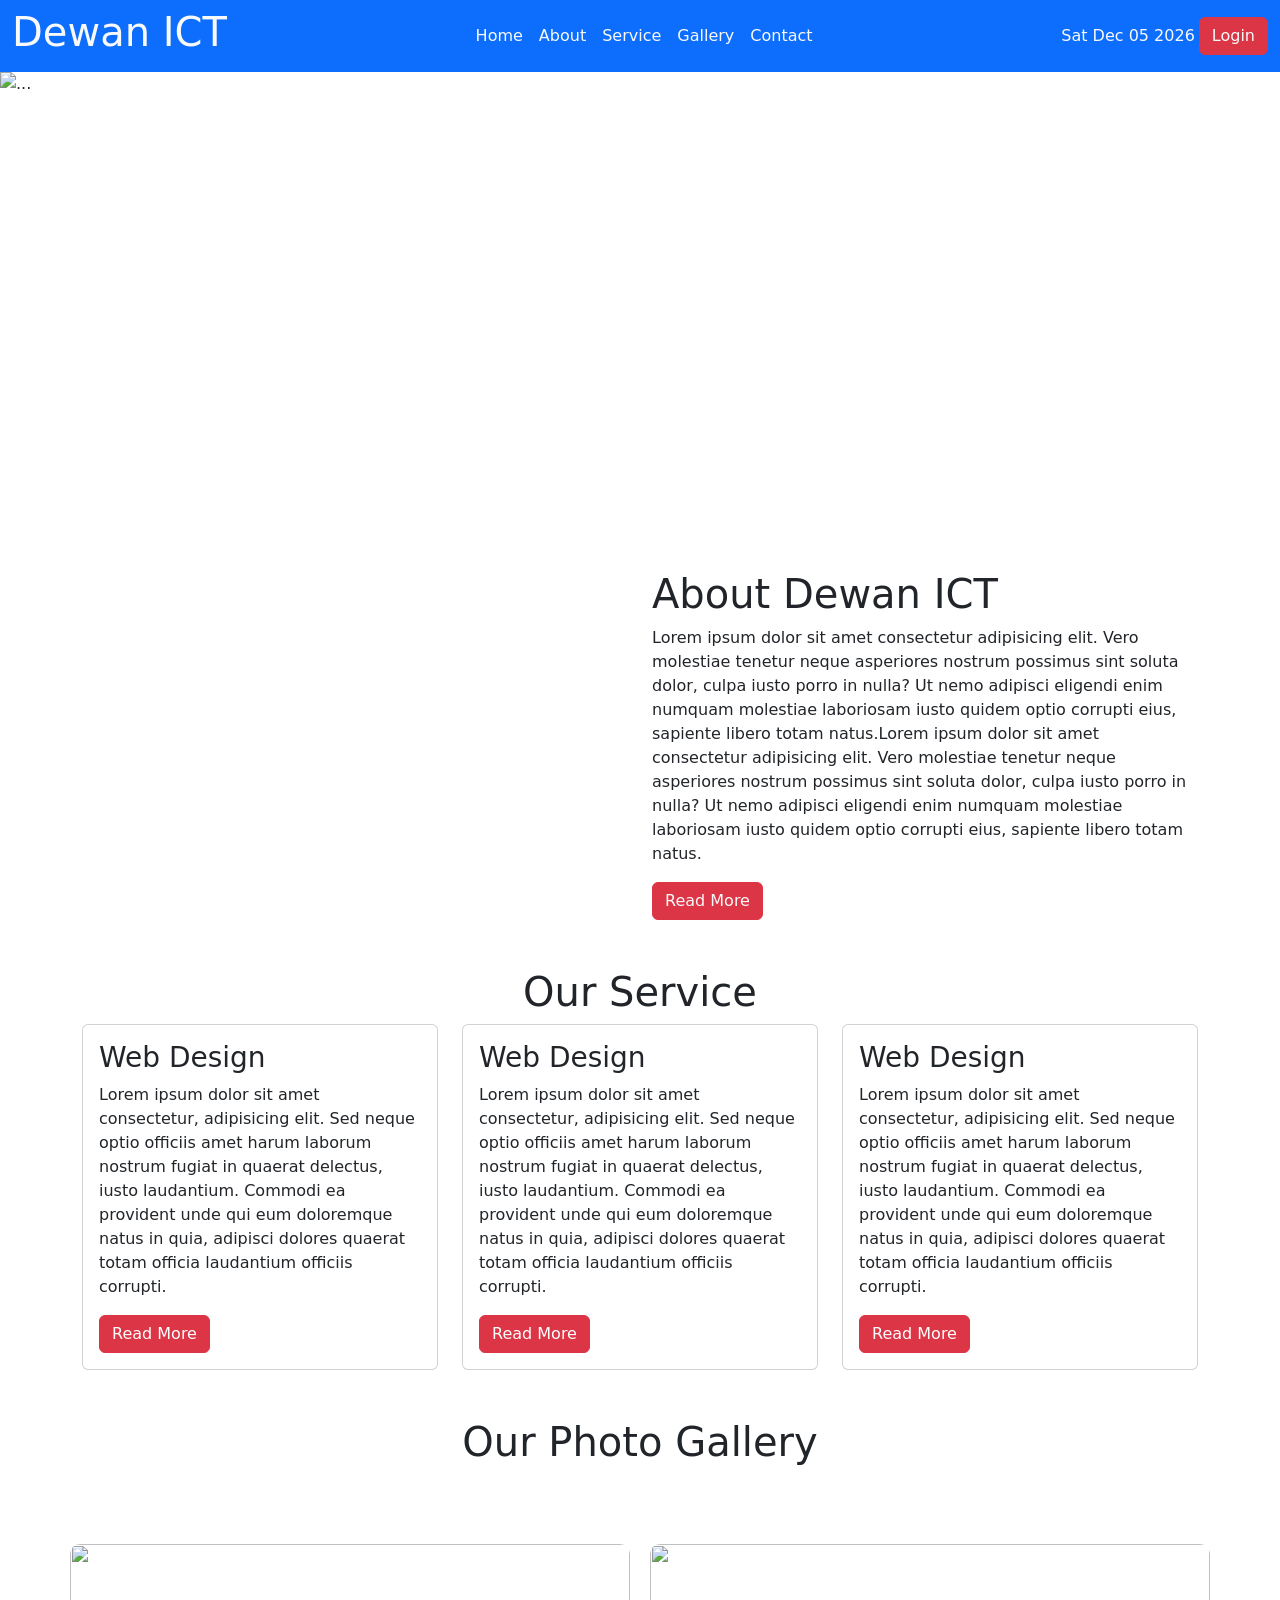
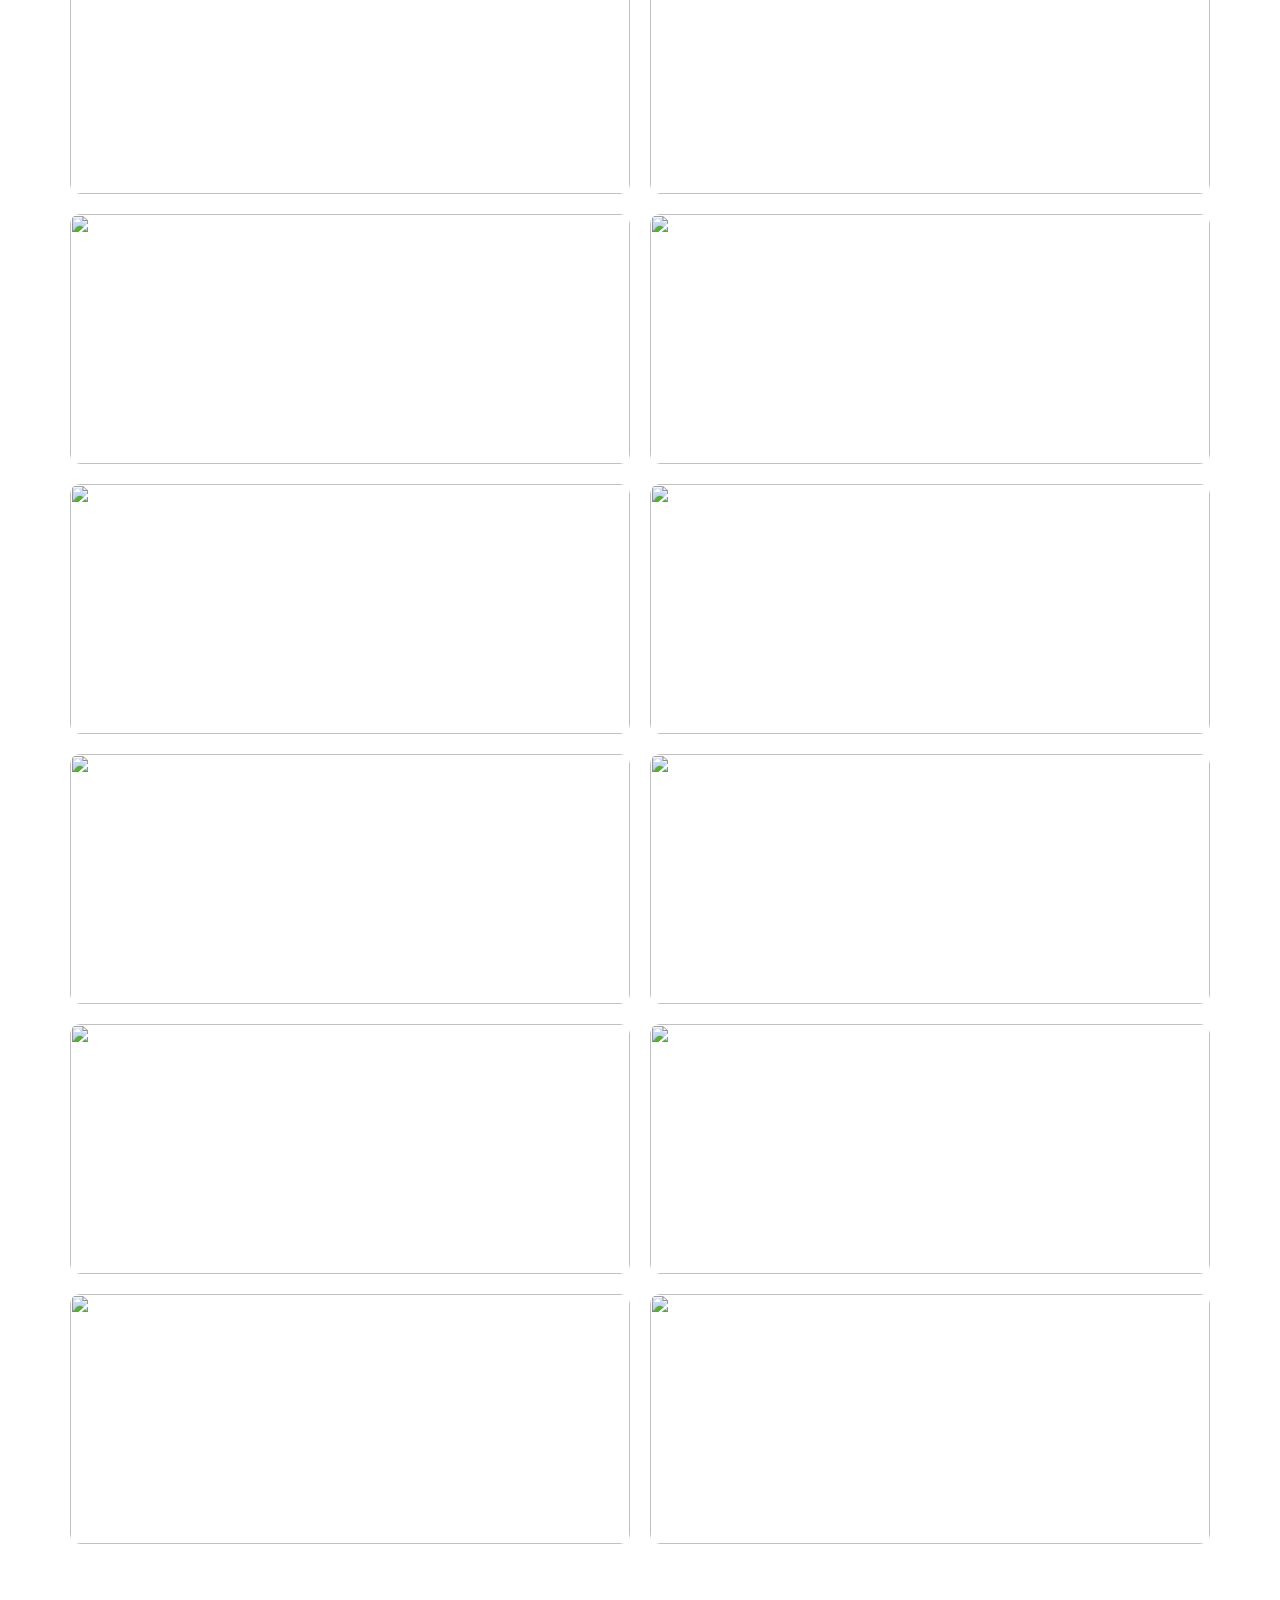
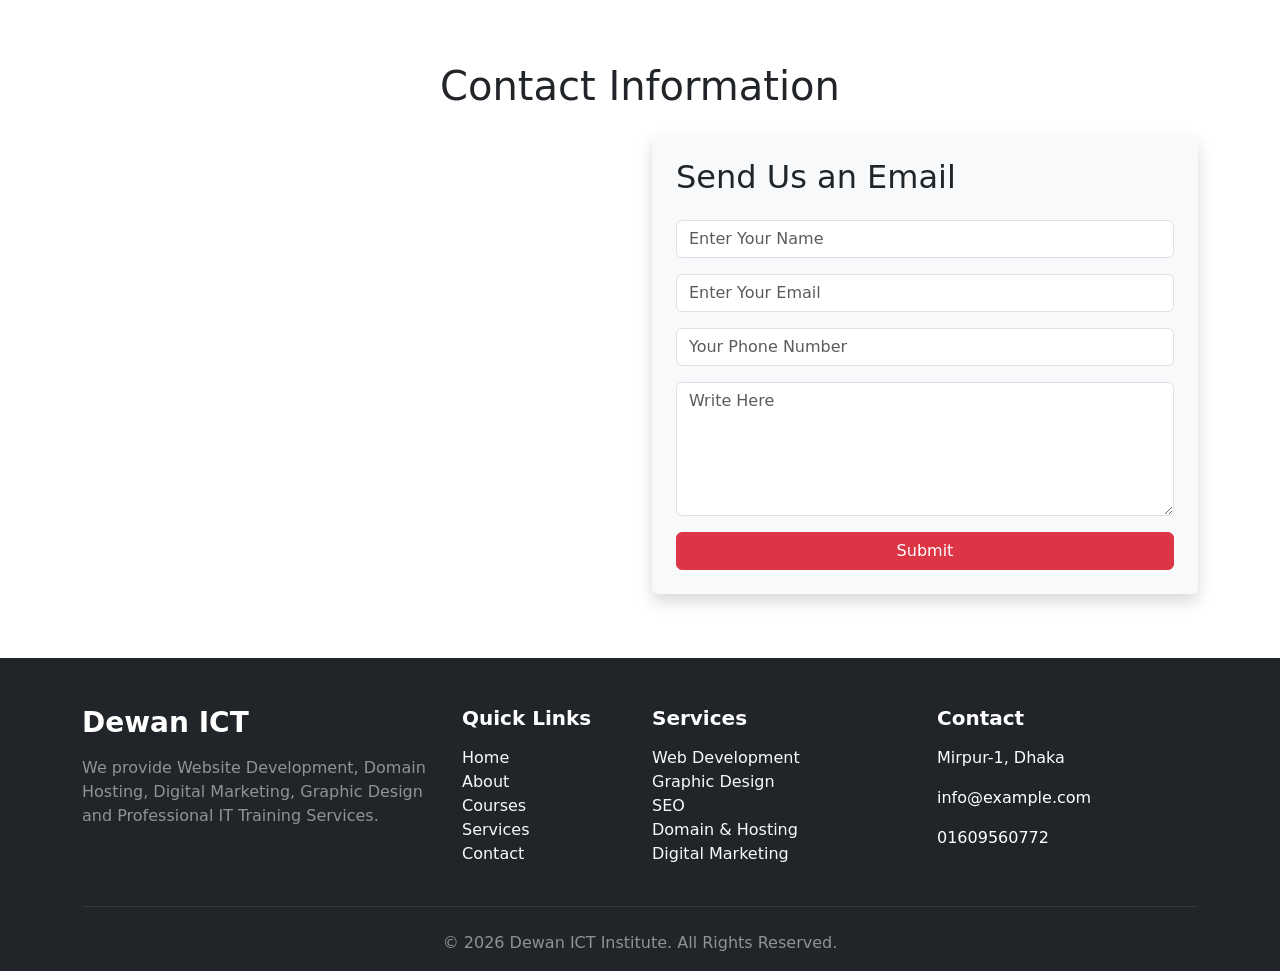
==== index.html @ 787037ef "Add files via upload" ====
<!DOCTYPE html>
<html lang="en">
<head>
    <meta charset="UTF-8">
    <meta name="viewport" content="width=device-width, initial-scale=1.0">
    <title>Home</title>
    <link href="https://cdn.jsdelivr.net/npm/bootstrap@5.3.8/dist/css/bootstrap.min.css" rel="stylesheet" integrity="sha384-sRIl4kxILFvY47J16cr9ZwB07vP4J8+LH7qKQnuqkuIAvNWLzeN8tE5YBujZqJLB" crossorigin="anonymous">
    <link rel="stylesheet" href="style.css">
</head>
<body>
    

    <!--Navbar-->
    <nav class="navbar navbar-expand-lg bg-primary">
  <div class="container-fluid align-items-center">
    <a href="" class="h1 text-light text-decoration-none">Dewan ICT</a>
    <button class="navbar-toggler" type="button" data-bs-target="#navnew" data-bs-toggle="collapse"><span class="navbar-toggler-icon"></span></button>

    <div class="collapse navbar-collapse" id="navnew">
      <ul class="navbar-nav mx-auto">
        <li class="nav-item"><a href="index.html" class="nav-link text-light" target="_blank">Home</a></li>
         <li class="nav-item"><a href="about.html" class="nav-link text-light" target="_blank">About</a></li>
          <li class="nav-item"><a href="service.html" class="nav-link text-light" target="_blank">Service</a></li>
           <li class="nav-item"><a href="gallery.html" class="nav-link text-light" target="_blank">Gallery</a></li>
            <li class="nav-item"><a href="contact.html" class="nav-link text-light" target="_blank">Contact</a></li>
      </ul>
      <p id="demo" class="pt-3 text-light pe-1"></p><button class="btn btn-danger"><a href="login.html" class="text-light text-decoration-none" >Login</a></button>
    </div>
  </div>
</nav>

<script>
const today = new Date();
document.getElementById("demo").innerHTML=today.toDateString();
</script>

<!--carousel-->

<div id="carouselExample" class="carousel slide">
  <div class="carousel-inner">
    <div class="carousel-item active">
      <img src="picture/slider-two.avif" class="d-block w-100 slider-img" alt="..." >
    </div>
    <div class="carousel-item">
      <img src="picture/slider-five.avif" class="d-block w-100 slider-img" alt="..." >
    </div>
    <div class="carousel-item">
      <img src="picture/slider-six.avif" class="d-block w-100 slider-img" alt="..." >
  </div>
  <button class="carousel-control-prev" type="button" data-bs-target="#carouselExample" data-bs-slide="prev">
    <span class="carousel-control-prev-icon" aria-hidden="true"></span>
    <span class="visually-hidden">Previous</span>
  </button>
  <button class="carousel-control-next" type="button" data-bs-target="#carouselExample" data-bs-slide="next">
    <span class="carousel-control-next-icon" aria-hidden="true"></span>
    <span class="visually-hidden">Next</span>
  </button>
</div>


<!--About section-->
<div class="container mt-5 mb-5">
    <div class="row  align-items-center g-4">
        <div class="col-lg-6 col-md-6 col-12">
            <img src="picture/slider-two.avif" alt="" class="img-fluid">
        </div>
        <div class="col-lg-6 col-md-6 col-12">
            <h1>About Dewan ICT</h1>
            <p>Lorem ipsum dolor sit amet consectetur adipisicing elit. Vero molestiae tenetur neque asperiores nostrum possimus sint soluta dolor, culpa iusto porro in nulla? Ut nemo adipisci eligendi enim numquam molestiae laboriosam iusto quidem optio corrupti eius, sapiente libero totam natus.Lorem ipsum dolor sit amet consectetur adipisicing elit. Vero molestiae tenetur neque asperiores nostrum possimus sint soluta dolor, culpa iusto porro in nulla? Ut nemo adipisci eligendi enim numquam molestiae laboriosam iusto quidem optio corrupti eius, sapiente libero totam natus.</p>
            <button class="btn btn-danger"><a href="about.html" class="text-decoration-none text-light">Read More</a></button>
        </div>
    </div>
</div>

<!--Service section-->

<div class="container mt-5 mb-5">
    <h1 class="text-center">Our Service</h1>
    <div class="row g-4">
        <div class="col-lg-4 col-md-6 col-12">
            <div class="card">
                <img src="picture/slider-one.jpg" alt="" >
                <div class="card-body">
                    <h3 class="card-title">Web Design</h3>
                    <p class="card-text">Lorem ipsum dolor sit amet consectetur, adipisicing elit. Sed neque optio officiis amet harum laborum nostrum fugiat in quaerat delectus, iusto laudantium. Commodi ea provident unde qui eum doloremque natus in quia, adipisci dolores quaerat totam officia laudantium officiis corrupti.</p>
                    <button class="btn btn-danger">Read More</button>
                </div>
            </div>
        </div>
        <div class="col-lg-4 col-md-6 col-12">
            <div class="card">
                <img src="picture/slider-one.jpg" alt="" >
                <div class="card-body">
                    <h3 class="card-title">Web Design</h3>
                    <p class="card-text">Lorem ipsum dolor sit amet consectetur, adipisicing elit. Sed neque optio officiis amet harum laborum nostrum fugiat in quaerat delectus, iusto laudantium. Commodi ea provident unde qui eum doloremque natus in quia, adipisci dolores quaerat totam officia laudantium officiis corrupti.</p>
                    <button class="btn btn-danger">Read More</button>
                </div>
            </div>
        </div>
        <div class="col-lg-4 col-md-6 col-12">
            <div class="card">
                <img src="picture/slider-one.jpg" alt="" >
                <div class="card-body">
                    <h3 class="card-title">Web Design</h3>
                    <p class="card-text">Lorem ipsum dolor sit amet consectetur, adipisicing elit. Sed neque optio officiis amet harum laborum nostrum fugiat in quaerat delectus, iusto laudantium. Commodi ea provident unde qui eum doloremque natus in quia, adipisci dolores quaerat totam officia laudantium officiis corrupti.</p>
                    <button class="btn btn-danger">Read More</button>
                </div>
            </div>
        </div>
    </div>
</div>
<!--gallery-->
    <h1 class="text-center">Our Photo Gallery</h1>
<div class="gallery">
    <img src="picture/slider-two.avif" alt="" class="img-fluid">
<img src="picture/slider-two.avif" alt="" class="img-fluid">
<img src="picture/slider-two.avif" alt="" class="img-fluid">
<img src="picture/slider-two.avif" alt="" class="img-fluid">
<img src="picture/slider-two.avif" alt="" class="img-fluid">
<img src="picture/slider-two.avif" alt="" class="img-fluid">
<img src="picture/slider-two.avif" alt="" class="img-fluid">
<img src="picture/slider-two.avif" alt="" class="img-fluid">
<img src="picture/slider-two.avif" alt="" class="img-fluid">
<img src="picture/slider-two.avif" alt="" class="img-fluid">
<img src="picture/slider-two.avif" alt="" class="img-fluid">
<img src="picture/slider-two.avif" alt="" class="img-fluid">
</div>
<!--contact-->
<div class="container py-5">
    <h1 class="text-center mb-4">Contact Information</h1>
    <div class="row align-items-center g-4">
        <!-- Google Map -->
        <div class="col-lg-6 col-md-6 col-12">
            <div class="ratio ratio-4x3">
                <iframe
                    src="https://www.google.com/maps/embed?pb=!1m18!1m12!1m3!1d14602.70032253203!2d90.34355871466433!3d23.794581992065915!2m3!1f0!2f0!3f0!3m2!1i1024!2i768!4f13.1!3m3!1m2!1s0x3755c0e96fce29dd%3A0x6ccd9e51aba9e64d!2sMirpur-1%2C%20Dhaka!5e0!3m2!1sen!2sbd!4v1783842871906!5m2!1sen!2sbd"
                    style="border:0;"
                    allowfullscreen=""
                    loading="lazy">
                </iframe>
            </div>
        </div>

        <!-- Contact Form -->
        <div class="col-lg-6 col-md-6 col-12">
            <div class="p-4 shadow rounded bg-light">
                <h2 class="mb-4">Send Us an Email</h2>
                <form id="contactForm">
                    <input type="text"
                           class="form-control mb-3"
                           placeholder="Enter Your Name">
                    <input type="email"
                           class="form-control mb-3"
                           placeholder="Enter Your Email">
                    <input type="tel"
                           class="form-control mb-3"
                           placeholder="Your Phone Number">
                    <textarea
                        class="form-control mb-3"
                        rows="5"
                        placeholder="Write Here"></textarea>
                    <button type="submit" class="btn btn-danger w-100">
                        Submit
                    </button>
                </form>
            </div>
        </div>
    </div>
</div>

<div id="msg" class="mt-3"></div>

<script>
const form = document.getElementById("contactForm");
const msg = document.getElementById("msg");

form.addEventListener("submit", function(e) {
    e.preventDefault();

    msg.innerHTML = '<div class="alert alert-success">✅ Email Sent Successfully!</div>';

    form.reset();
});
</script>
<!--footer-->
<footer class="footer bg-dark text-white pt-5">
    <div class="container">
        <div class="row g-4">
            <!-- Company -->
            <div class="col-lg-4 col-md-6">
                <h3 class="fw-bold mb-3">
                    <i class="bi bi-globe"></i> Dewan ICT
                </h3>
                <p class="text-white-50">
                    We provide Website Development, Domain Hosting,
                    Digital Marketing, Graphic Design and Professional
                    IT Training Services.
                </p>

                <div class="mt-4">
                    <a href="#" class="social-icon"><i class="bi bi-facebook"></i></a>
                    <a href="#" class="social-icon"><i class="bi bi-youtube"></i></a>
                    <a href="#" class="social-icon"><i class="bi bi-linkedin"></i></a>
                    <a href="#" class="social-icon"><i class="bi bi-instagram"></i></a>
                </div>

            </div>

            <!-- Quick Links -->
            <div class="col-lg-2 col-md-6">
                <h5 class="fw-bold mb-3">Quick Links</h5>

                <ul class="list-unstyled">

                    <li><a href="index.html" class=" text-light text-decoration-none">Home</a></li>

                    <li><a href="about.html" class=" text-light text-decoration-none">About</a></li>

                    <li><a href="courses.html" class=" text-light text-decoration-none">Courses</a></li>

                    <li><a href="service.html" class=" text-light text-decoration-none">Services</a></li>

                    <li><a href="contact.html" class=" text-light text-decoration-none">Contact</a></li>

                </ul>
            </div>

            <!-- Services -->
            <div class="col-lg-3 col-md-6">

                <h5 class="fw-bold mb-3">Services</h5>

                <ul class="list-unstyled">

                    <li><a href="#" class=" text-light text-decoration-none" >Web Development</a></li>

                    <li><a href="#" class=" text-light text-decoration-none">Graphic Design</a></li>

                    <li><a href="#" class=" text-light text-decoration-none">SEO</a></li>

                    <li><a href="#" class=" text-light text-decoration-none">Domain & Hosting</a></li>

                    <li><a href="#" class=" text-light text-decoration-none">Digital Marketing</a></li>

                </ul>

            </div>

            <!-- Contact -->
            <div class="col-lg-3 col-md-6">

                <h5 class="fw-bold mb-3">Contact</h5>

                <p>
                    <i class="bi bi-geo-alt-fill text-warning"></i>
                    Mirpur-1, Dhaka
                </p>

                <p>
                    <i class="bi bi-envelope-fill text-warning"></i>
                    info@example.com
                </p>

                <p>
                    <i class="bi bi-telephone-fill text-warning"></i>
                  01609560772
                </p>

            </div>

        </div>

        <hr class="border-secondary my-4">

        <div class="text-center pb-3">

            <p class="mb-0 text-white-50">
                © 2026 Dewan ICT Institute. All Rights Reserved.
            </p>

        </div>

    </div>
</footer>
    <script src="https://cdn.jsdelivr.net/npm/bootstrap@5.3.8/dist/js/bootstrap.bundle.min.js" integrity="sha384-FKyoEForCGlyvwx9Hj09JcYn3nv7wiPVlz7YYwJrWVcXK/BmnVDxM+D2scQbITxI" crossorigin="anonymous"></script>
</body>
</html>
---- style.css ----
*{
    margin: 0;
    padding: 0;
    box-sizing: border-box;
}

/*gallery css code */
.gallery{
    display: grid;
    grid-template-columns: repeat(auto-fit,minmax(400px,1fr));
    gap: 20px;
    padding: 70px;
}
.gallery img{
    width:100%;
    height:250px;
    object-fit:cover;
    border-radius:10px;
    transition:.3s;
    cursor:pointer;
}

.gallery img:hover{
    transform:scale(1.05);
    box-shadow:0 10px 25px rgba(0,0,0,.2);
}

/* responsive code*/


/* Desktop */
.slider-img{
    width:100%;
    height:450px;
    object-fit:cover;
}

/* Tablet */
@media (max-width:992px){

.slider-img{
    height:350px;
}

}



/* Mobile */
@media (max-width:768px){

.slider-img{
    height:250px;
}
 .gallery{
        grid-template-columns:repeat(2,1fr);
        gap:15px;
    }

    .gallery img{
        height:180px;
    }

}

/* Small Mobile */
@media (max-width:576px){

.slider-img{
    height:180px;
}
.gallery{
        grid-template-columns:1fr;
        gap:15px;
    }

    .gallery img{
        height:220px;
    }

}
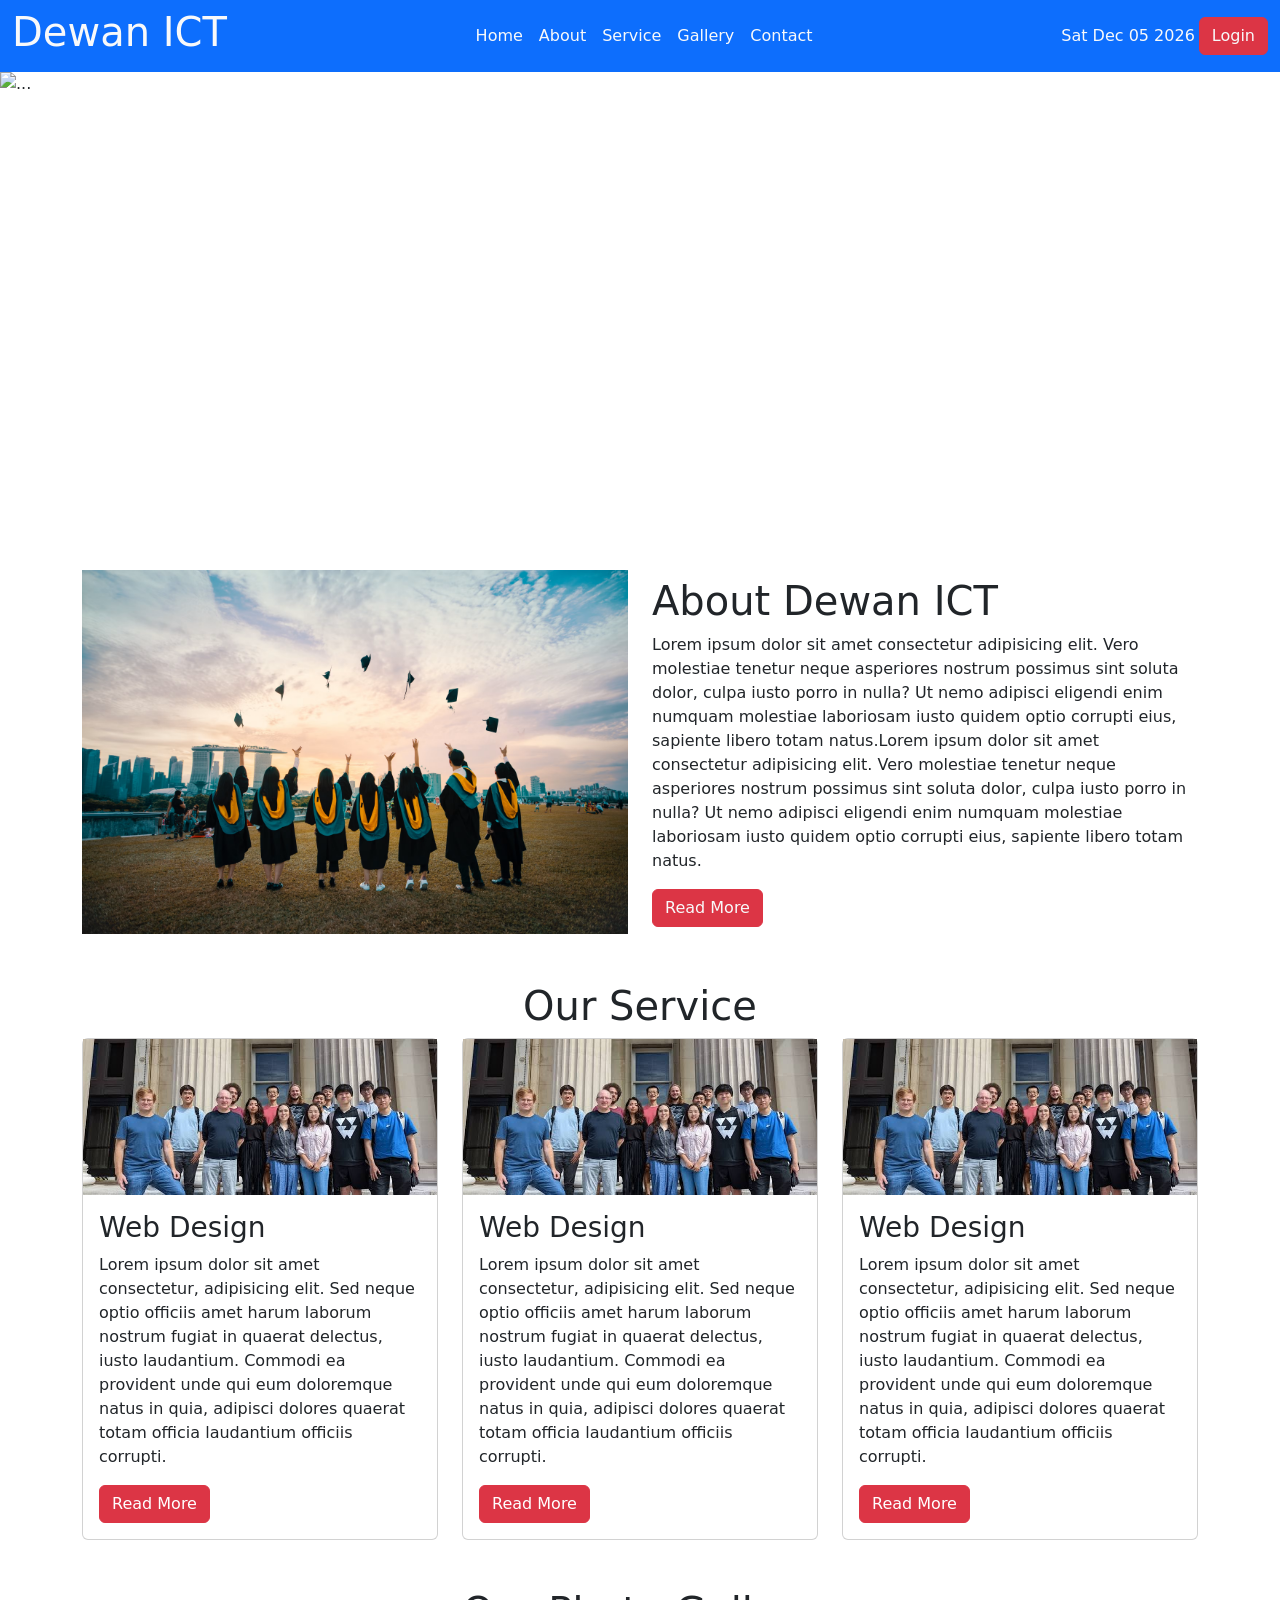
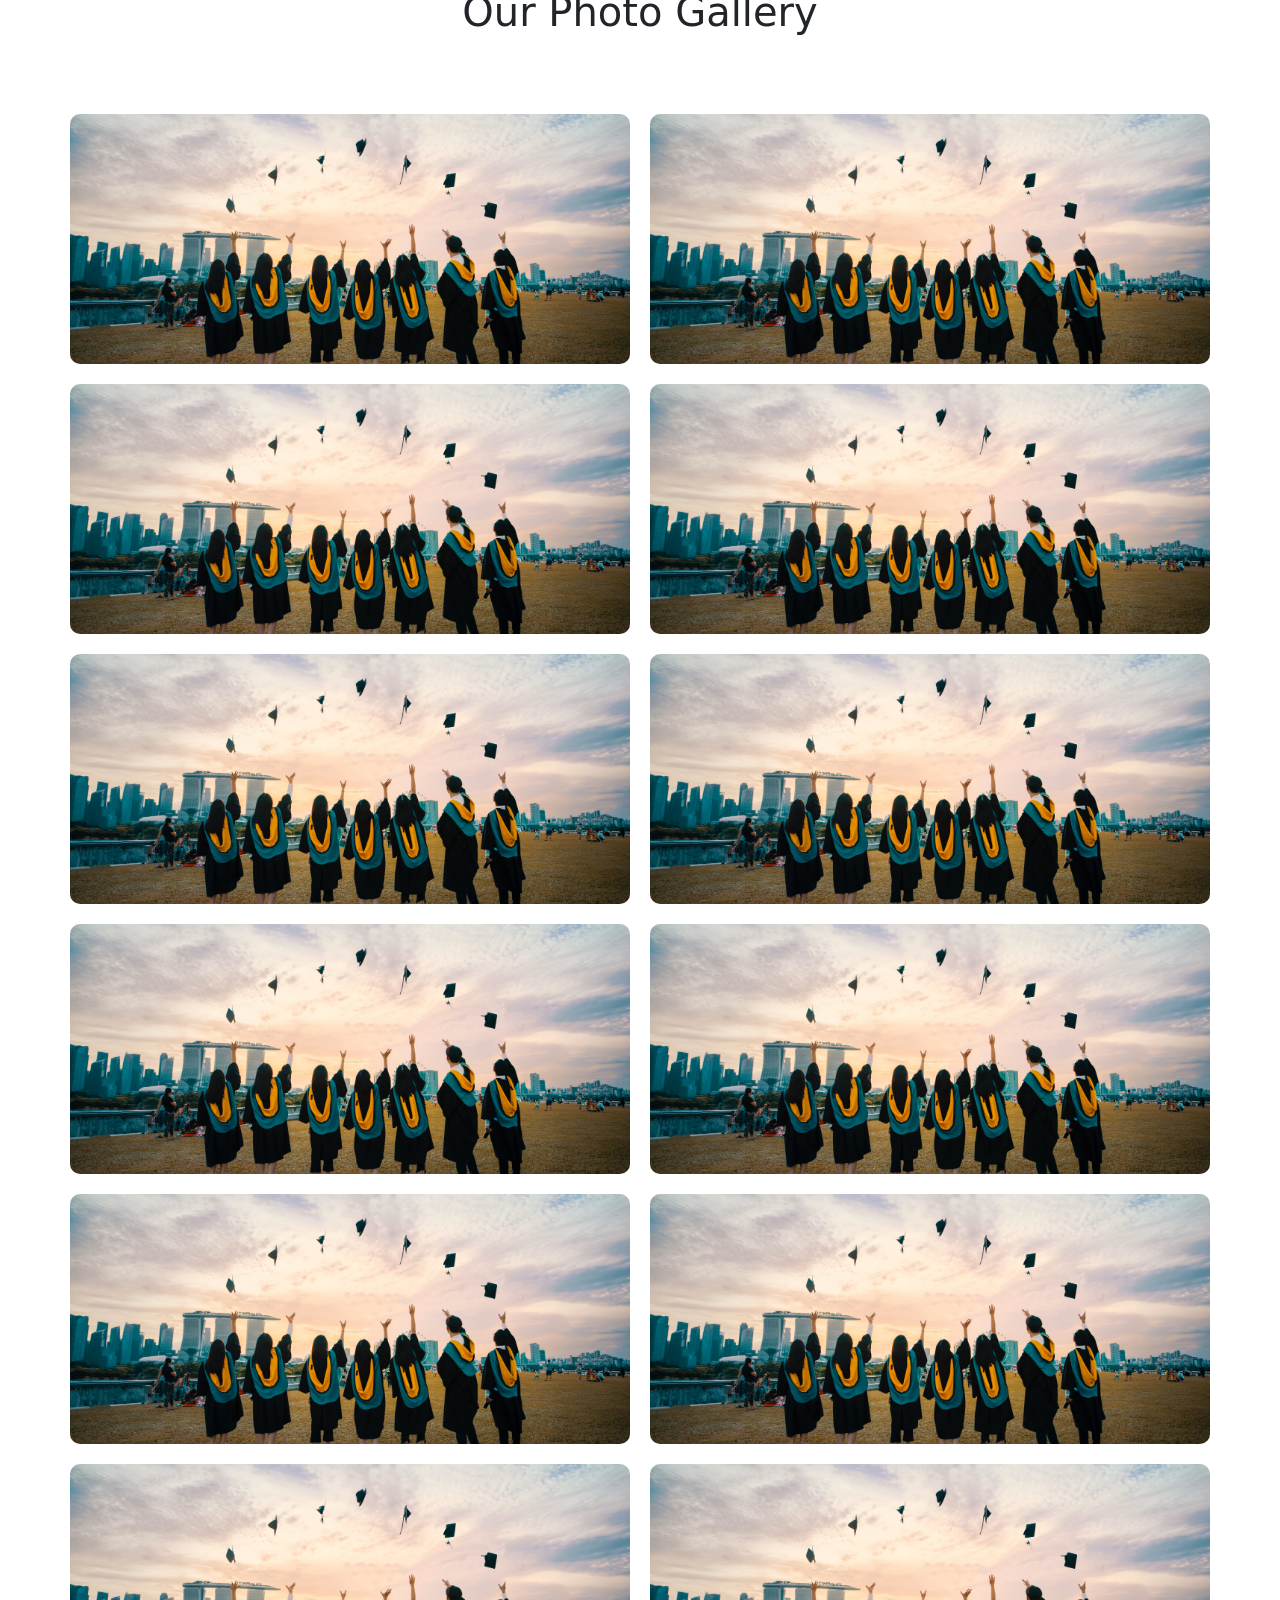
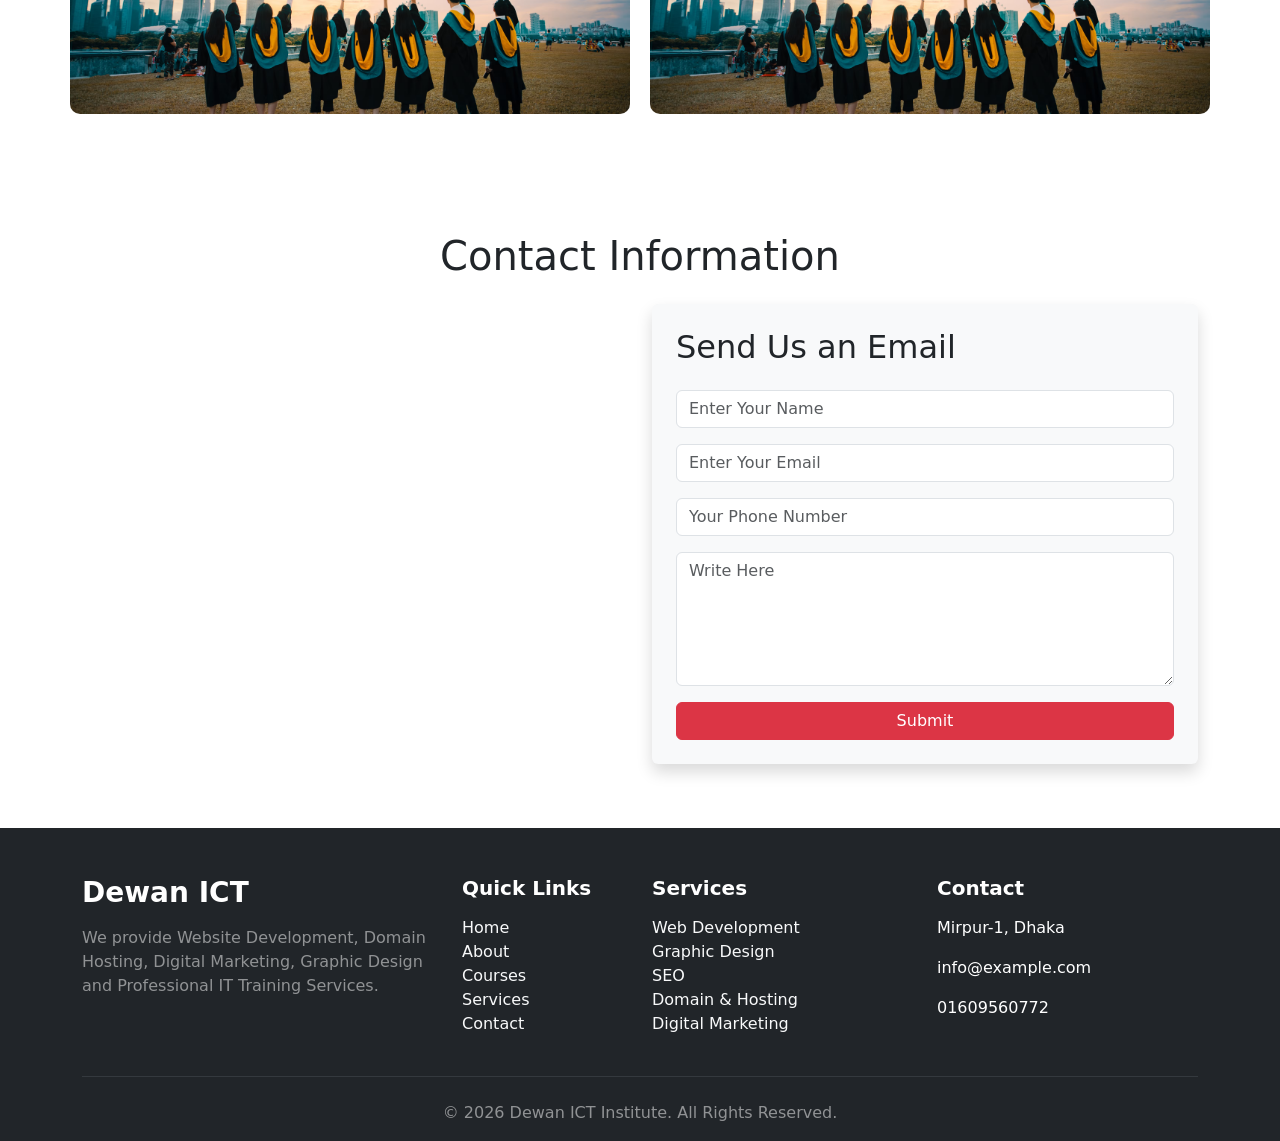
==== commit 14e69d6d: "Update index.html" ====
--- a/index.html
+++ b/index.html
@@ -62,7 +62,7 @@
 <div class="container mt-5 mb-5">
     <div class="row  align-items-center g-4">
         <div class="col-lg-6 col-md-6 col-12">
-            <img src="picture/slider-two.avif" alt="" class="img-fluid">
+            <img src="slider-two.avif" alt="" class="img-fluid">
         </div>
         <div class="col-lg-6 col-md-6 col-12">
             <h1>About Dewan ICT</h1>
@@ -79,7 +79,7 @@
     <div class="row g-4">
         <div class="col-lg-4 col-md-6 col-12">
             <div class="card">
-                <img src="picture/slider-one.jpg" alt="" >
+                <img src="slider-one.jpg" alt="" >
                 <div class="card-body">
                     <h3 class="card-title">Web Design</h3>
                     <p class="card-text">Lorem ipsum dolor sit amet consectetur, adipisicing elit. Sed neque optio officiis amet harum laborum nostrum fugiat in quaerat delectus, iusto laudantium. Commodi ea provident unde qui eum doloremque natus in quia, adipisci dolores quaerat totam officia laudantium officiis corrupti.</p>
@@ -89,7 +89,7 @@
         </div>
         <div class="col-lg-4 col-md-6 col-12">
             <div class="card">
-                <img src="picture/slider-one.jpg" alt="" >
+                <img src="slider-one.jpg" alt="" >
                 <div class="card-body">
                     <h3 class="card-title">Web Design</h3>
                     <p class="card-text">Lorem ipsum dolor sit amet consectetur, adipisicing elit. Sed neque optio officiis amet harum laborum nostrum fugiat in quaerat delectus, iusto laudantium. Commodi ea provident unde qui eum doloremque natus in quia, adipisci dolores quaerat totam officia laudantium officiis corrupti.</p>
@@ -99,7 +99,7 @@
         </div>
         <div class="col-lg-4 col-md-6 col-12">
             <div class="card">
-                <img src="picture/slider-one.jpg" alt="" >
+                <img src="slider-one.jpg" alt="" >
                 <div class="card-body">
                     <h3 class="card-title">Web Design</h3>
                     <p class="card-text">Lorem ipsum dolor sit amet consectetur, adipisicing elit. Sed neque optio officiis amet harum laborum nostrum fugiat in quaerat delectus, iusto laudantium. Commodi ea provident unde qui eum doloremque natus in quia, adipisci dolores quaerat totam officia laudantium officiis corrupti.</p>
@@ -112,18 +112,18 @@
 <!--gallery-->
     <h1 class="text-center">Our Photo Gallery</h1>
 <div class="gallery">
-    <img src="picture/slider-two.avif" alt="" class="img-fluid">
-<img src="picture/slider-two.avif" alt="" class="img-fluid">
-<img src="picture/slider-two.avif" alt="" class="img-fluid">
-<img src="picture/slider-two.avif" alt="" class="img-fluid">
-<img src="picture/slider-two.avif" alt="" class="img-fluid">
-<img src="picture/slider-two.avif" alt="" class="img-fluid">
-<img src="picture/slider-two.avif" alt="" class="img-fluid">
-<img src="picture/slider-two.avif" alt="" class="img-fluid">
-<img src="picture/slider-two.avif" alt="" class="img-fluid">
-<img src="picture/slider-two.avif" alt="" class="img-fluid">
-<img src="picture/slider-two.avif" alt="" class="img-fluid">
-<img src="picture/slider-two.avif" alt="" class="img-fluid">
+    <img src="slider-two.avif" alt="" class="img-fluid">
+<img src="slider-two.avif" alt="" class="img-fluid">
+<img src="slider-two.avif" alt="" class="img-fluid">
+<img src="slider-two.avif" alt="" class="img-fluid">
+<img src="slider-two.avif" alt="" class="img-fluid">
+<img src="slider-two.avif" alt="" class="img-fluid">
+<img src="slider-two.avif" alt="" class="img-fluid">
+<img src="slider-two.avif" alt="" class="img-fluid">
+<img src="slider-two.avif" alt="" class="img-fluid">
+<img src="slider-two.avif" alt="" class="img-fluid">
+<img src="slider-two.avif" alt="" class="img-fluid">
+<img src="slider-two.avif" alt="" class="img-fluid">
 </div>
 <!--contact-->
 <div class="container py-5">
@@ -284,4 +284,4 @@
 </footer>
     <script src="https://cdn.jsdelivr.net/npm/bootstrap@5.3.8/dist/js/bootstrap.bundle.min.js" integrity="sha384-FKyoEForCGlyvwx9Hj09JcYn3nv7wiPVlz7YYwJrWVcXK/BmnVDxM+D2scQbITxI" crossorigin="anonymous"></script>
 </body>
-</html>+</html>
